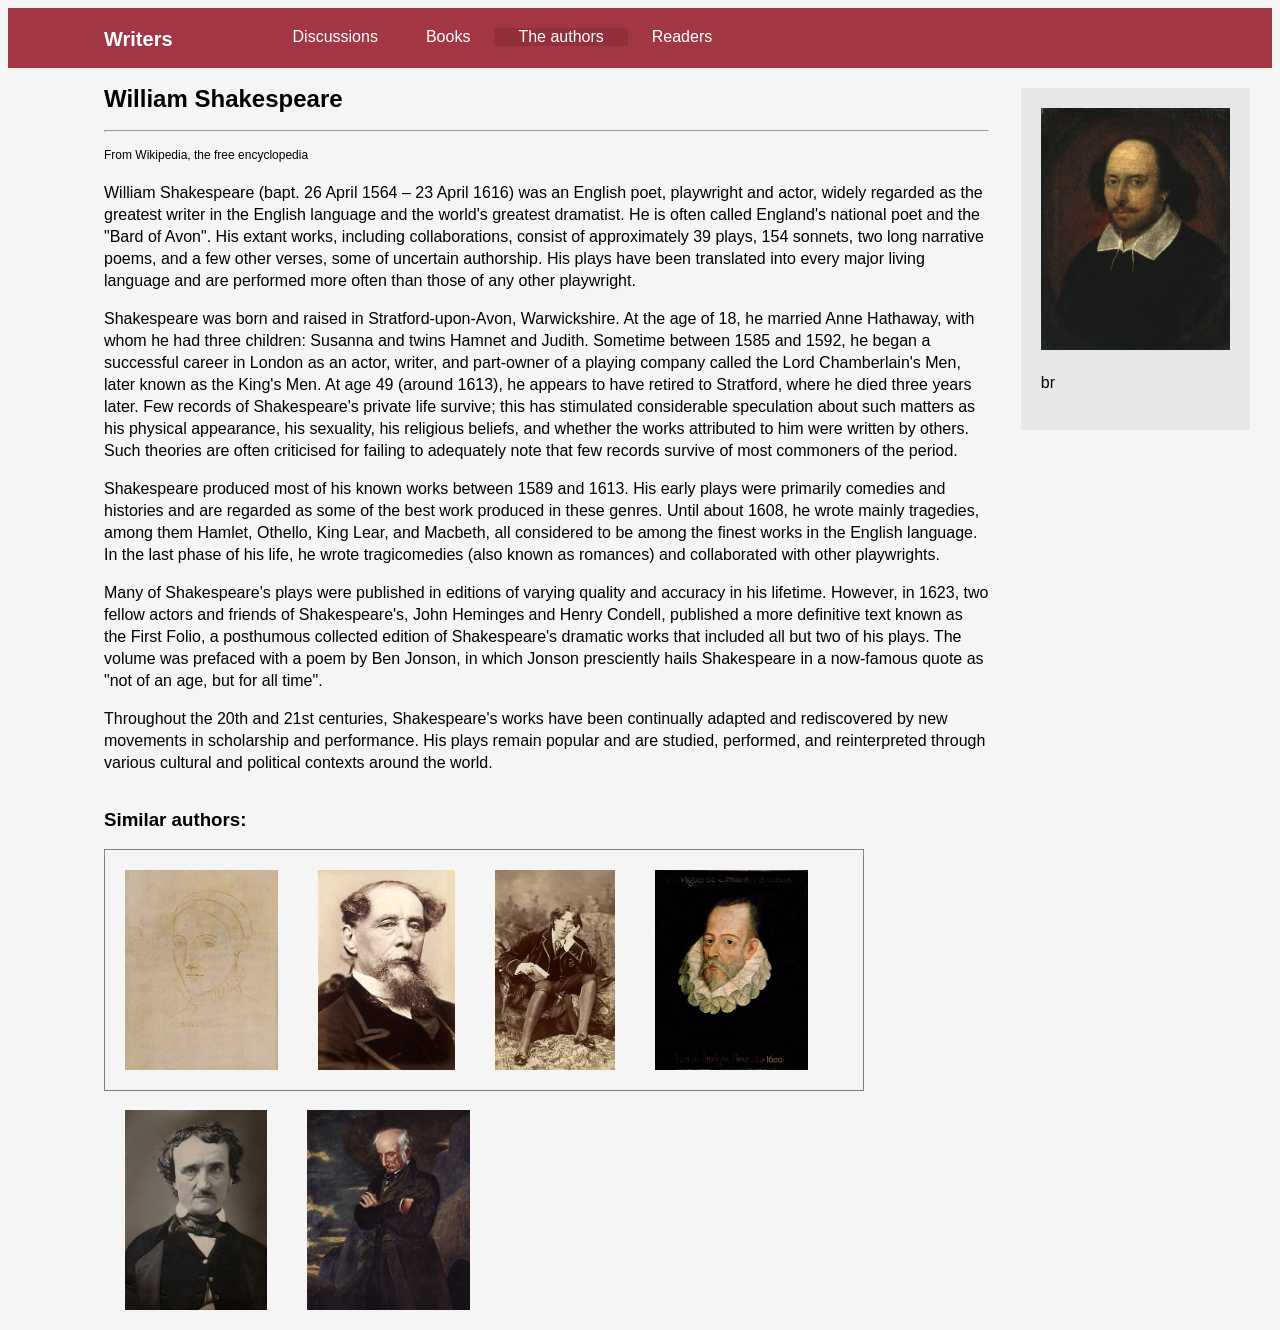
==== index.html @ 352fe997 "w" ====
<!DOCTYPE html>
<html lang="en">
<head>
    <meta charset="UTF-8">
    <meta name="viewport" content="width=device-width, initial-scale=1.0">
    <title>Document</title>
    <link rel="stylesheet" href="style.css"/>
</head>
<body>
    
    <div class="top">
        <div class="title"><b>Writers</b></div>
        <div class="tab">Discussions</div>
        <div class="tab">Books</div>
        <div class="thistab">The authors</div>
        <div class="tab">Readers</div>
    </div>
    <div class="article">
        <h2>William Shakespeare</h2>
        <hr>
        <p class="from">From Wikipedia, the free encyclopedia</p>
        <p>William Shakespeare (bapt. 26 April 1564 – 23 April 1616) was an English poet, playwright and actor, widely regarded as the greatest writer in the English language and the world's greatest dramatist. He is often called England's national poet and the "Bard of Avon". His extant works, including collaborations, consist of approximately 39 plays, 154 sonnets, two long narrative poems, and a few other verses, some of uncertain authorship. His plays have been translated into every major living language and are performed more often than those of any other playwright.</p>
        <p>Shakespeare was born and raised in Stratford-upon-Avon, Warwickshire. At the age of 18, he married Anne Hathaway, with whom he had three children: Susanna and twins Hamnet and Judith. Sometime between 1585 and 1592, he began a successful career in London as an actor, writer, and part-owner of a playing company called the Lord Chamberlain's Men, later known as the King's Men. At age 49 (around 1613), he appears to have retired to Stratford, where he died three years later. Few records of Shakespeare's private life survive; this has stimulated considerable speculation about such matters as his physical appearance, his sexuality, his religious beliefs, and whether the works attributed to him were written by others. Such theories are often criticised for failing to adequately note that few records survive of most commoners of the period.</p>
        <p>Shakespeare produced most of his known works between 1589 and 1613. His early plays were primarily comedies and histories and are regarded as some of the best work produced in these genres. Until about 1608, he wrote mainly tragedies, among them Hamlet, Othello, King Lear, and Macbeth, all considered to be among the finest works in the English language. In the last phase of his life, he wrote tragicomedies (also known as romances) and collaborated with other playwrights.</p>
        <p>Many of Shakespeare's plays were published in editions of varying quality and accuracy in his lifetime. However, in 1623, two fellow actors and friends of Shakespeare's, John Heminges and Henry Condell, published a more definitive text known as the First Folio, a posthumous collected edition of Shakespeare's dramatic works that included all but two of his plays. The volume was prefaced with a poem by Ben Jonson, in which Jonson presciently hails Shakespeare in a now-famous quote as "not of an age, but for all time".</p>
        <p>Throughout the 20th and 21st centuries, Shakespeare's works have been continually adapted and rediscovered by new movements in scholarship and performance. His plays remain popular and are studied, performed, and reinterpreted through various cultural and political contexts around the world.</p>
    </div>
    <div class="infobox">
        <img src='William_Shakespeare.jpg'>
        <p>br</p>
    </div>
    <div class="clear"></div>
    <div class="article">
        <h3>Similar authors:</h3>
    </div>
    <div class="clear"></div>
    <div class="similar">
        <img src='Anne_Hathaway.jpg'>
        <img src='Dickens_Gurney.jpg'>
        <img src='Oscar_Wilde_Sarony.jpg'>
        <img src='Cervantes_Jauregui.jpg'>
        <img src='Edgar_Allan_Poe.jpg'>
        <img src='WilliamWordsworth.jpg'>
    </div>
    
</body>
</html>
---- style.css ----
body{
    font-family: sans-serif;
    background-color: #F5F5F5;

}

.top{
    color: white;
    background-color: #A23645;
    height:20px;
    padding-top: 20px;
    padding-bottom: 20px;
}
.title{
    font-size: 20px;
    padding-left: 96px;
    padding-right: 96px;
    float:left;
}
.tab{
    font-size: 16px;
    padding-right: 24px;    
    padding-left: 24px;
    float:left;
}
.thistab{
    background-color: #912F3C;
    font-size: 16px;
    padding-right: 24px;
    padding-left: 24px;
    float:left;
}

.article{
    margin-left: 96px;
    margin-right: 32px;
    line-height: 22px;
    max-width: 70%;
    float:left;
}
.infobox{
    line-height: 22px;
    max-width: 15%;
    width: 15%;
    background-color: #E7E7E7;
    float:left;
    padding: 20px;
    margin-top: 20px;
    
}
.infobox img{
    max-width: 100%;

    
}
.wiki h2 {
    margin-top: 50px;
}
.wiki hr {
    color:#D4D4D4;
}
.from {
    font-size: 12px;
}
.clear {
    clear:both;
}
.similar{
    margin-left: 96px;
    border:1px solid gray;
    max-width:60%;
    height:240px;
}
.similar img{
    float:left;
    height: 200px;
    margin: 20px;
}
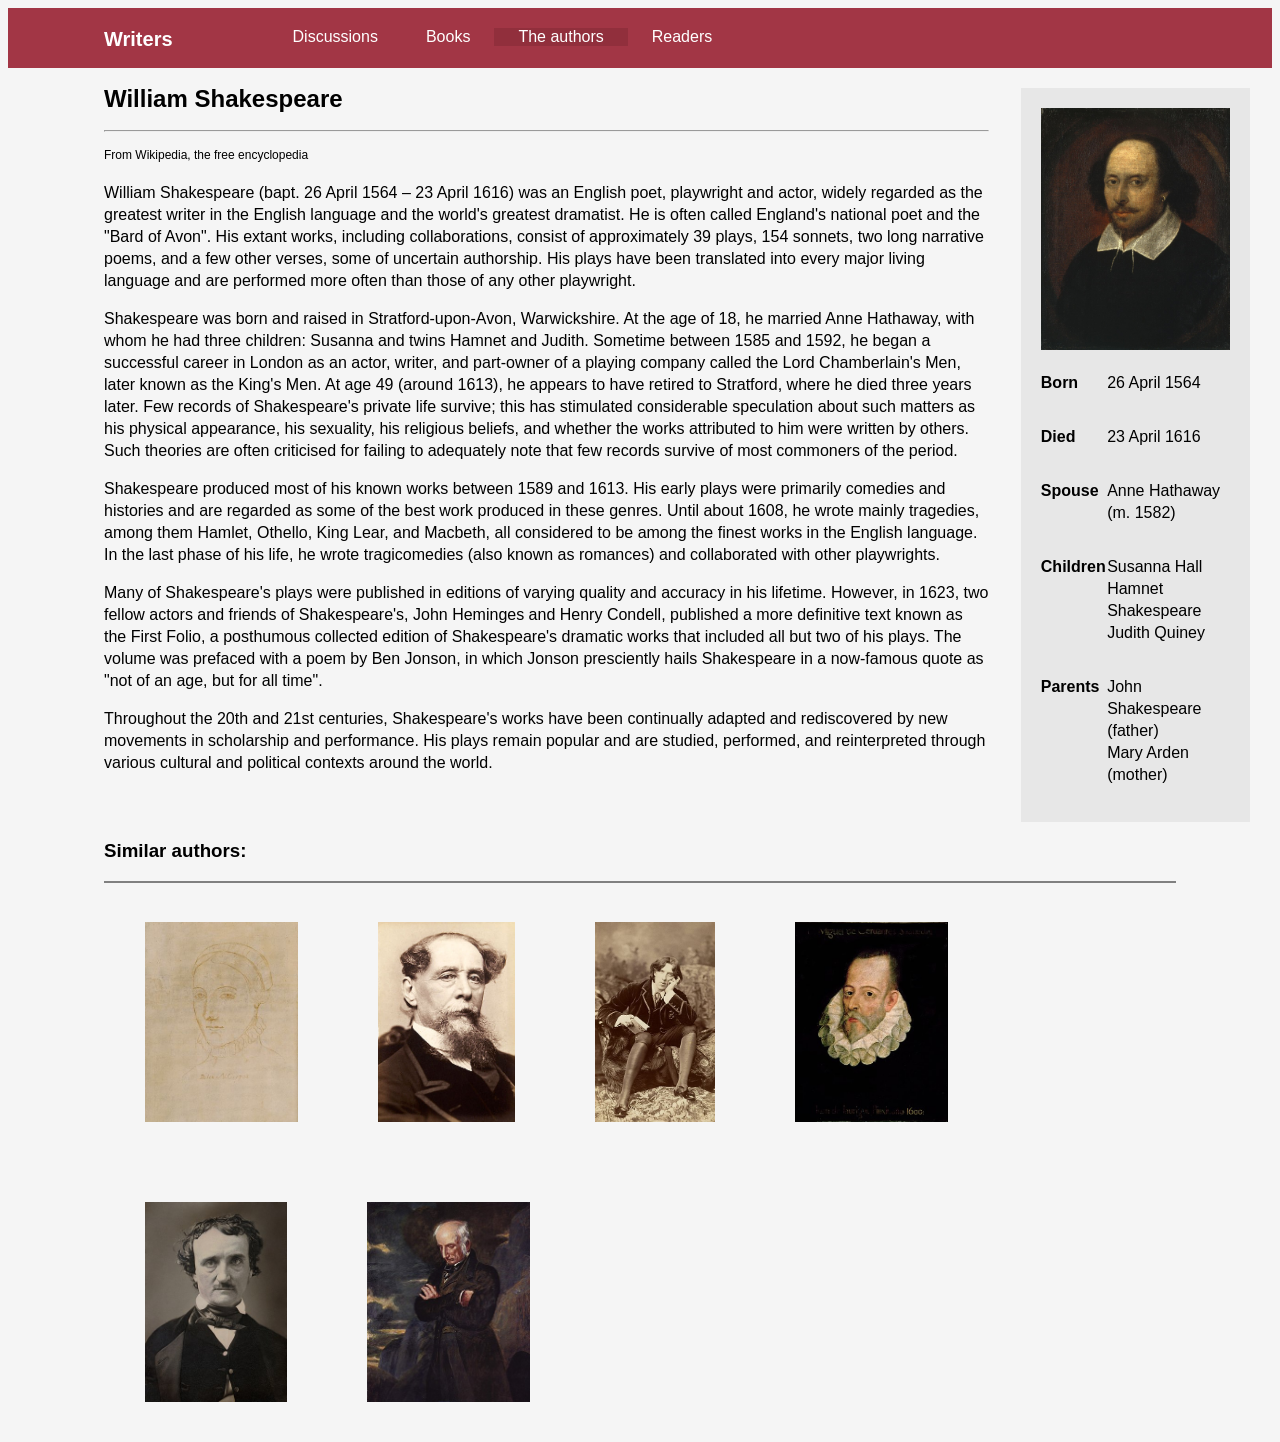
==== commit 785fbcbb: "infobox" ====
--- a/index.html
+++ b/index.html
@@ -27,7 +27,17 @@
     </div>
     <div class="infobox">
         <img src='William_Shakespeare.jpg'>
-        <p>br</p>
+        <p class="field">Born</p>
+        <p class="info">26 April 1564</p>
+        <p class="field">Died</p>
+        <p class="info">23 April 1616</p>
+        <p class="field">Spouse</p>
+        <p class="info">Anne Hathaway (m. 1582)</p>
+        <p class="field">Children</p>
+        <p class="info">Susanna Hall<br>Hamnet Shakespeare<br>Judith Quiney</p>
+        <p class="field">Parents</p>
+        <p class="info">John Shakespeare (father)<br>Mary Arden (mother)</p>
+        
     </div>
     <div class="clear"></div>
     <div class="article">
--- a/style.css
+++ b/style.css
@@ -50,9 +50,19 @@
 }
 .infobox img{
     max-width: 100%;
+}
 
-    
+.infobox .field{
+    width: 35%;
+    float:left;
+    font-weight: bold;
 }
+.infobox .info{
+    width: 60%;
+    float:left;
+}
+
+
 .wiki h2 {
     margin-top: 50px;
 }
@@ -67,12 +77,13 @@
 }
 .similar{
     margin-left: 96px;
+    margin-right: 96px;
     border:1px solid gray;
-    max-width:60%;
-    height:240px;
 }
 .similar img{
+    display: inline;    
     float:left;
+    padding: 20px;
     height: 200px;
     margin: 20px;
 }
